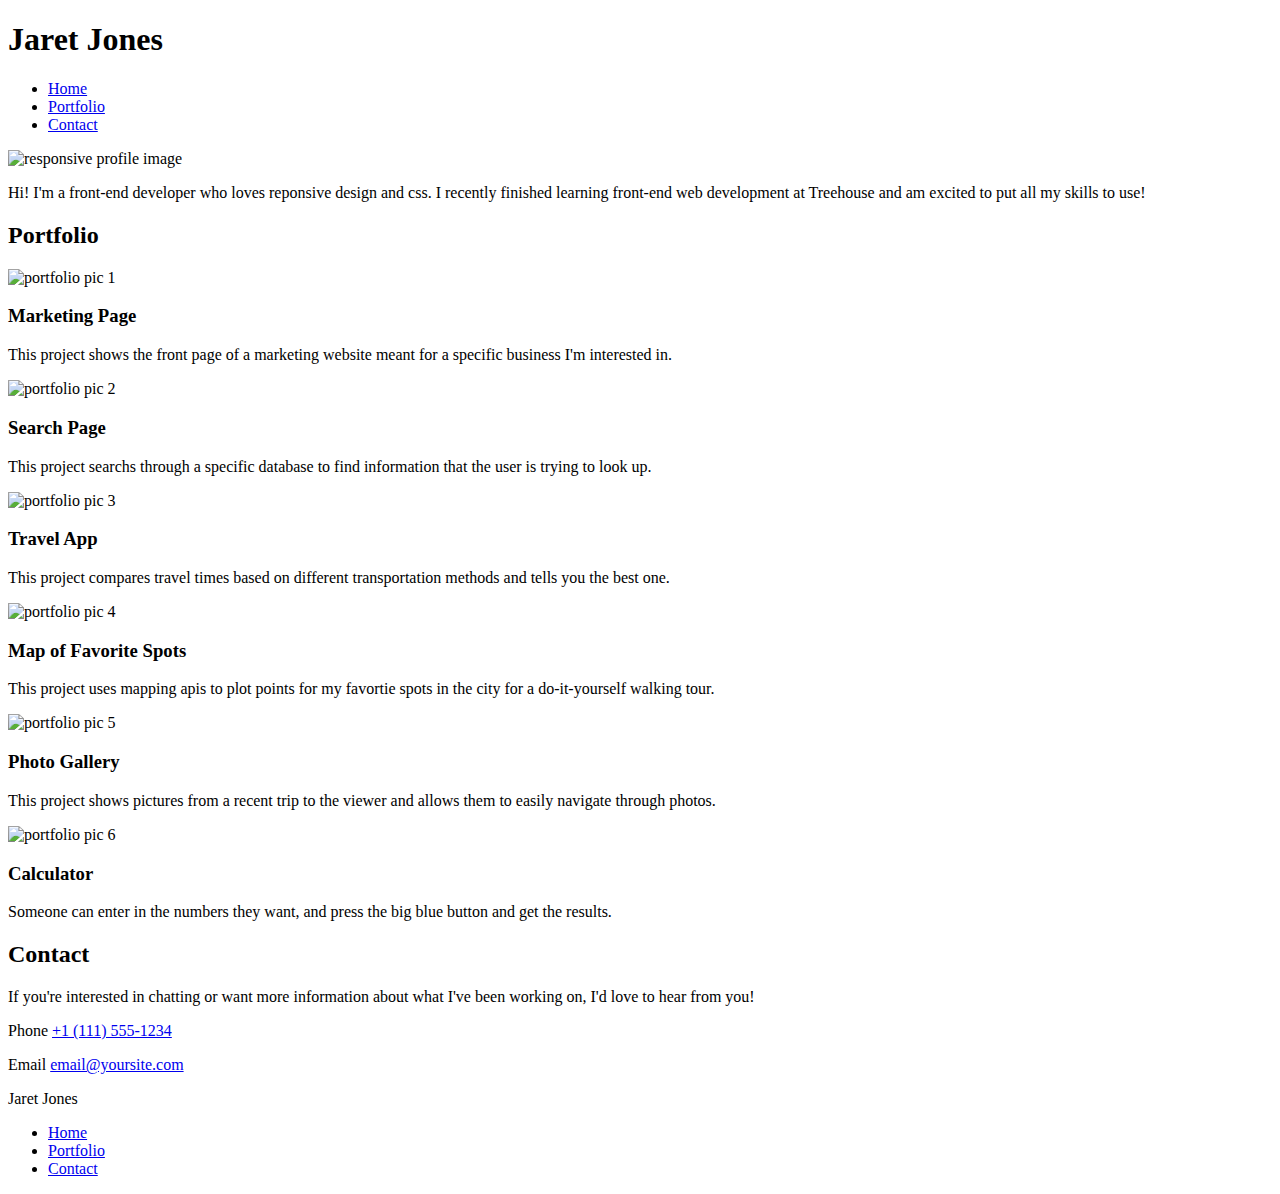
==== index.html @ c3a421cb "index.html for unit 2 project" ====
<!DOCTYPE html>
<html lang="en">

  <head>
    <meta charset="utf-8">
    <title>Jaret Jones</title>
    <meta name="viewport" content="width=device-width, initial-scale=1">
    <meta name="Jaret Jones" content="Jaret Jones Website">
    <link rel="stylesheet" href="css/normalize.css">
    <link rel="stylesheet" href="css/styles.css">
    <link rel="preconnect" href="https://fonts.gstatic.com">
    <link href="https://fonts.googleapis.com/css2?family=Open+Sans&family=Roboto&display=swap" rel="stylesheet">
  </head>
  
   <body>
     <nav>
     <h1 id="top" class="title">Jaret Jones</h1>
     <ul class="nav">
       <li><a href="#top">Home</a></li>
       <li><a href="#portfolio">Portfolio</a></li>
       <li><a href="#contact">Contact</a></li>
     </ul>
       </nav>
     
     <div class="section-1">
     <img class="profile-pic" src="images/responsive-layout-profile.png" alt="responsive profile image">
     
     <p class="bio">
       Hi! I'm a front-end developer who loves reponsive design and css. 
       I recently finished learning front-end web development at Treehouse and am excited to put all my skills to use!
     </p>
     </div>
    
     <div class="portfolio-container">
     <h2 id="portfolio">Portfolio</h2>
     
     <div class="port-1">
     <img src="images/portfolio-1.png" alt="portfolio pic 1">
       <h3>Marketing Page</h3>
       <p class="portfolio-text">This project shows the front page of a marketing website meant for a specific business I'm interested in.</p>
     </div>
     
     <div class="port-2">
     <img src="images/portfolio-2.png" alt="portfolio pic 2">
       <h3>Search Page</h3>
       <p class="portfolio-text">This project searchs through a specific database to find information that the user is trying to look up.</p>
    
  </div>
  
  <div class="port-3">
     <img src="images/portfolio-3.png" alt="portfolio pic 3">
       <h3>Travel App</h3>
       <p class="portfolio-text">This project compares travel times based on different transportation methods and tells you the best one.</p>
     </div>

<div class="port-4">
     <img src="images/portfolio-4.png" alt="portfolio pic 4">
       <h3>Map of Favorite Spots</h3>
       <p class="portfolio-text">This project uses mapping apis to plot points for my favortie spots in the city for a do-it-yourself walking tour.</p>
     </div>

<div class="port-5">
     <img src="images/portfolio-5.png" alt="portfolio pic 5">
       <h3>Photo Gallery</h3>
       <p class="portfolio-text">This project shows pictures from a recent trip to the viewer and allows them to easily navigate through photos.</p>
     </div>

<div class="port-6">
     <img src="images/portfolio-6.png" alt="portfolio pic 6">
       <h3>Calculator</h3>
       <p class="portfolio-text">Someone can enter in the numbers they want, and press the big blue button and get the results.</p>
     </div>
   </div>

     <div class="contact-container" id="contact">
     <h2 class="contact-text">Contact</h2>
       <p>If you're interested in chatting or want more information about what I've been working on, I'd love to hear from you!</p>
       <p>Phone <a href="#"class="contact-info">+1 (111) 555-1234</a></p>
       <p>Email <a href="#"class="contact-info">email@yoursite.com</a></p>
     </div>
     
<footer>
  
  <p class="name">
    Jaret Jones
  </p>
     <ul class="nav-footer">
       <li><a href="#top">Home</a></li>
       <li><a href="#portfolio">Portfolio</a></li>
       <li><a href="#contact">Contact</a></li>
     </ul>
  
     
     </footer>
  </body>
</html>
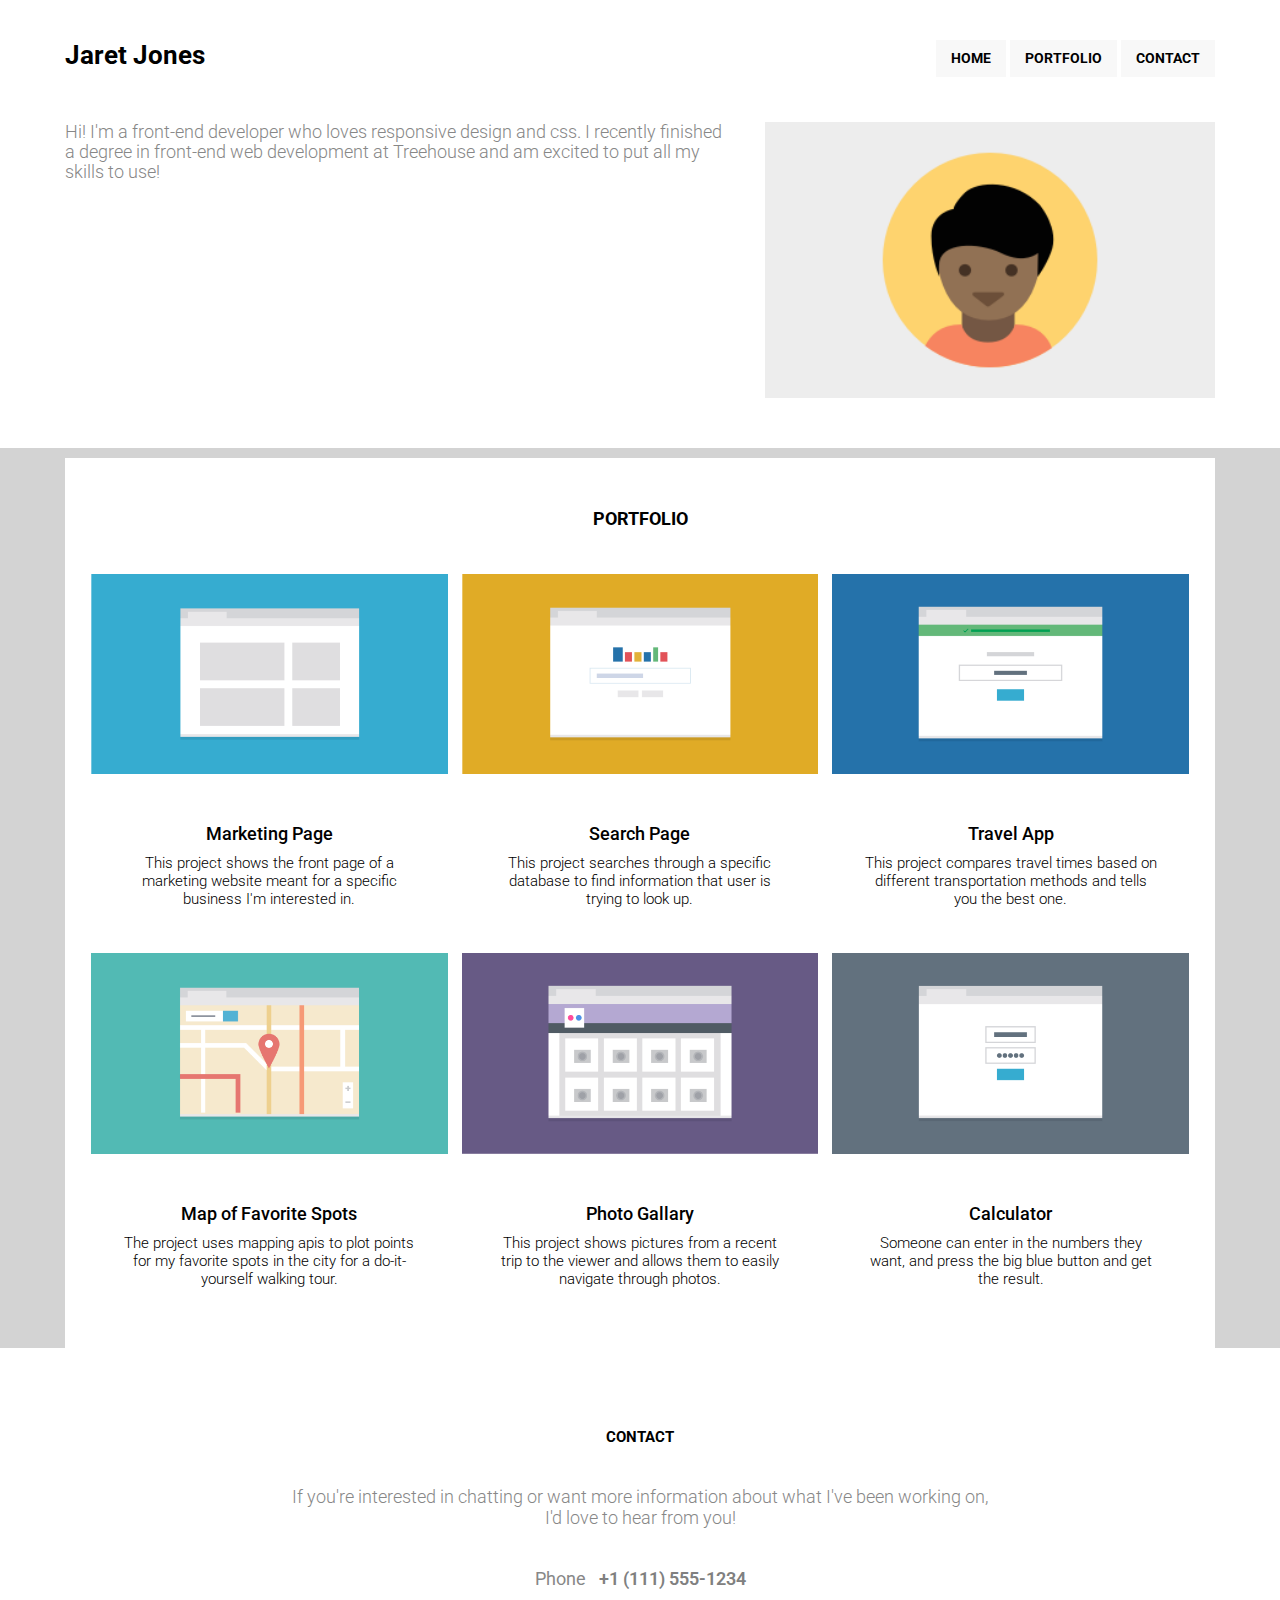
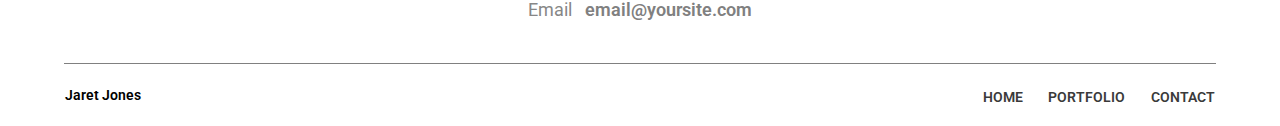
==== commit f4002346: "Create index.html" ====
--- a/index.html
+++ b/index.html
@@ -1,7 +1,5 @@
 <!DOCTYPE html>
 <html lang="en">
-
-  <head>
     <meta charset="utf-8">
     <title>Jaret Jones</title>
     <meta name="viewport" content="width=device-width, initial-scale=1">
@@ -10,87 +8,89 @@
     <link rel="stylesheet" href="css/styles.css">
     <link rel="preconnect" href="https://fonts.gstatic.com">
     <link href="https://fonts.googleapis.com/css2?family=Open+Sans&family=Roboto&display=swap" rel="stylesheet">
-  </head>
+  
   
    <body>
-     <nav>
-     <h1 id="top" class="title">Jaret Jones</h1>
-     <ul class="nav">
-       <li><a href="#top">Home</a></li>
-       <li><a href="#portfolio">Portfolio</a></li>
-       <li><a href="#contact">Contact</a></li>
-     </ul>
-       </nav>
-     
-     <div class="section-1">
-     <img class="profile-pic" src="images/responsive-layout-profile.png" alt="responsive profile image">
-     
-     <p class="bio">
-       Hi! I'm a front-end developer who loves reponsive design and css. 
-       I recently finished learning front-end web development at Treehouse and am excited to put all my skills to use!
-     </p>
-     </div>
-    
-     <div class="portfolio-container">
-     <h2 id="portfolio">Portfolio</h2>
-     
-     <div class="port-1">
-     <img src="images/portfolio-1.png" alt="portfolio pic 1">
-       <h3>Marketing Page</h3>
-       <p class="portfolio-text">This project shows the front page of a marketing website meant for a specific business I'm interested in.</p>
-     </div>
-     
-     <div class="port-2">
-     <img src="images/portfolio-2.png" alt="portfolio pic 2">
-       <h3>Search Page</h3>
-       <p class="portfolio-text">This project searchs through a specific database to find information that the user is trying to look up.</p>
-    
-  </div>
-  
-  <div class="port-3">
-     <img src="images/portfolio-3.png" alt="portfolio pic 3">
-       <h3>Travel App</h3>
-       <p class="portfolio-text">This project compares travel times based on different transportation methods and tells you the best one.</p>
-     </div>
+       <header id="home">  
+                <div class="nav-bar container clearfix">
+                    <h1 class="student-name">Jaret Jones</h1>
+                    <nav class="main-nav">
+                        <ul>
+                            <li><a href="#home">HOME</a></li>
+                            <li><a href="#portfolio">PORTFOLIO</a></li>
+                            <li><a href="#contact">CONTACT</a></li>
+                        </ul>
+                    </nav>
+                </div>
+                <div class="intro container clearfix">
+                    <img src="images/responsive-layout-profile.png" alt="profile picture">
+                    <p class="paragraph-basics header-info">Hi! I'm a front-end developer who loves responsive design and css. I recently finished a degree in front-end web development at Treehouse and am excited to put all my skills to use!</p>
+                </div>
+        </header> 
 
-<div class="port-4">
-     <img src="images/portfolio-4.png" alt="portfolio pic 4">
-       <h3>Map of Favorite Spots</h3>
-       <p class="portfolio-text">This project uses mapping apis to plot points for my favortie spots in the city for a do-it-yourself walking tour.</p>
-     </div>
+        <main id="portfolio"> 
+            <div class="main-content container"> 
+                <h3 class="portfolio-title">Portfolio</h3>
+                <div class= "content-wrapper clearfix" > 
+                    <div class="col">
+                        <img src="images/portfolio-1.png" alt="marketing page">                
+                        <h3>Marketing Page</h3>
+                        <p class="paragraph-basics">This project shows the front page of a marketing website meant for a specific business I'm interested in.</p>
+                    </div>
+                    <div class="col">
+                        <img src="images/portfolio-2.png" alt="search page">
+                        <h3>Search Page</h3>
+                        <p class="paragraph-basics">This project searches through a specific database to find information that user is trying to look up.</p>
+                    </div>
+                    <div class="col">
+                        <img src="images/portfolio-3.png" alt="travel app">
+                        <h3>Travel App</h3>
+                        <p class="paragraph-basics">This project compares travel times based on different transportation methods and tells you the best one.</p>
+                    </div>
+                    <div class="col">
+                        <img src="images/portfolio-4.png" alt="map of favorite spots">
+                        <h3>Map of Favorite Spots</h3>
+                        <p class="paragraph-basics">The project uses mapping apis to plot points for my favorite spots in the city for a do-it-yourself walking tour.</p>
+                    </div>
+                    <div class="col">
+                        <img src="images/portfolio-5.png" alt="photo gallary">
+                        <h3>Photo Gallary</h3>
+                        <p class="paragraph-basics">This project shows pictures from a recent trip to the viewer and allows them to easily navigate through photos.</p>
+                    </div>
+                    <div class="col">
+                        <img src="images/portfolio-6.png" alt="calculator">
+                        <h3>Calculator</h3>
+                        <p class="paragraph-basics">Someone can enter in the numbers they want, and press the big blue button and get the result.</p>
+                    </div>
+                </div>
+            </div> 
+        </main> 
 
-<div class="port-5">
-     <img src="images/portfolio-5.png" alt="portfolio pic 5">
-       <h3>Photo Gallery</h3>
-       <p class="portfolio-text">This project shows pictures from a recent trip to the viewer and allows them to easily navigate through photos.</p>
-     </div>
+        <article id="contact">
+        <div class="contact-info container"> 
+            <h3>CONTACT</h3>
+            <p class= "paragraph-basics contact-intro">If you're interested in chatting or want more information about what I've been working on, I'd love to hear from you!</p>
+            <p class="phone-email">Phone &ensp;<a>+1 (111) 555-1234</a></p>
+            <p class="phone-email">Email &ensp;<a>email@yoursite.com</a></p>
+        </div>
+        </article>
 
-<div class="port-6">
-     <img src="images/portfolio-6.png" alt="portfolio pic 6">
-       <h3>Calculator</h3>
-       <p class="portfolio-text">Someone can enter in the numbers they want, and press the big blue button and get the results.</p>
-     </div>
-   </div>
+        <hr>
 
-     <div class="contact-container" id="contact">
-     <h2 class="contact-text">Contact</h2>
-       <p>If you're interested in chatting or want more information about what I've been working on, I'd love to hear from you!</p>
-       <p>Phone <a href="#"class="contact-info">+1 (111) 555-1234</a></p>
-       <p>Email <a href="#"class="contact-info">email@yoursite.com</a></p>
-     </div>
-     
-<footer>
-  
-  <p class="name">
-    Jaret Jones
-  </p>
-     <ul class="nav-footer">
-       <li><a href="#top">Home</a></li>
-       <li><a href="#portfolio">Portfolio</a></li>
-       <li><a href="#contact">Contact</a></li>
-     </ul>
-  
-     
-     </footer>
-  </body>
+        <footer> 
+            <div class="container clearfix bottom-nav"> 
+                 <h4 class="footer-name">Jaret Jones</h4>
+                    <h4 class="to-top"><a href="#home">Back to Top</a></h4>
+                
+                
+            <nav class="footer-nav">
+                <ul>
+                    <li><a href="#home">HOME</a></li>
+                    <li><a href="#portfolio">PORTFOLIO</a></li>
+                    <li><a href="#contact">CONTACT</a></li>
+                </ul>
+            </nav>
+            </div>
+        </footer>
+    </body>
 </html>
--- a/css/styles.css
+++ b/css/styles.css
@@ -0,0 +1,367 @@
+* {
+   box-sizing: border-box;
+   text-align: center;
+}
+
+body {
+  font-family: 'Roboto', serif;
+  font-size: 16px;
+   color: black;
+}
+
+
+img {
+    max-width: 100%;
+}
+
+a {
+	text-decoration: none;
+    color: black;
+}
+
+a:hover {
+  text-decoration: underline;
+  color: blue;
+}
+
+h2,
+h3,
+h4 {
+    margin-top: 0;
+    margin-bottom: 0;
+}
+
+p {
+   margin-top: 0;
+}
+
+hr {
+    width: 90%;
+    border-top: 1.5px solid grey; 
+    border-bottom: 0;
+    border-left: 0;
+    border-right: 0;
+}
+
+article {
+    padding-top: 0;
+}
+
+.clearfix:after {
+    content: "";
+    display: table;
+    clear: both;
+  }
+
+
+.nav-bar {
+    padding-bottom: 40px;
+}
+
+.student-name {
+    font-size: 1.60em;    
+}
+
+.student-name,
+.main-nav a {
+    display: block;
+    font-weight: 700;
+    padding: 10px 15px;
+}
+
+.main-nav a {
+    color:#000;    
+    font-size: .90em;
+}
+
+.main-nav li {
+    background-color: #fff;
+}
+
+.student-name,
+.main-nav li {
+    margin-top: 5px;
+}
+
+
+
+.intro {
+    padding-bottom: 25px;
+}
+.header-info{
+    color: #878787;  
+    margin-top: 10px;
+}
+
+.intro img {
+    width: 70%;
+    padding-bottom: 10px;
+}
+.paragraph-basics {
+    font-weight: 300;
+    font-size: .92em; 
+}
+
+
+#portfolio {
+    background: white;
+}
+
+.main-content {
+    padding-top: 40px;
+    padding-bottom:25px;
+}
+
+.portfolio-title {
+    padding-bottom: 40px;
+    font-size: 1.15em;
+    font-weight: 700;
+    text-transform: uppercase;
+}
+
+.content-wrapper {
+    padding-top: 0;
+}
+
+.col h3 {
+    font-weight: 500;
+    font-size: 1.15em;
+    margin-top: 20px;   
+}
+
+.col p {
+    margin-top: 10px; 
+    padding-bottom: 25px;
+}
+
+.container{
+    width: 90%;
+    margin: 0 auto;
+}
+
+
+#contact {
+    color:#878787;
+    padding-top: 10px;
+}
+
+#contact div {
+    padding-bottom: 35px;
+}
+
+#contact h3 {
+    margin-top: 50px;
+    padding-bottom: 30px;
+    font-weight: 700;
+    font-size: .95em;
+    color: black;
+}
+
+.contact-intro{
+    padding-bottom: 15px;
+}
+
+.phone-email a {
+    font-weight: 600;
+    color: grey;
+}
+
+.bottom-nav {
+    padding-top: 15px;
+    padding-bottom: 20px;
+}
+
+.bottom-nav h4 {
+    font-size: .90em;
+    font-weight: 600;
+}
+
+.footer-name {
+    float: left;
+}
+
+.to-top {
+    float: right;
+}
+
+
+.footer-nav {
+    display: none;
+    float: right;
+    padding-top: 0;
+}
+.footer-nav li {
+    display: inline-block; 
+    padding-top: 0;
+}
+.footer-nav a {
+    color:#3a3a3a;
+    font-weight: 600;
+    font-size: .90em;
+    padding-left: 1.5em;
+    padding-top: 0;
+}
+
+
+
+@media (min-width: 768px) { 
+
+    *{
+        padding-top: 10px; 
+    }
+ 
+     
+    .nav-bar {
+        padding-bottom: 25px;
+    }
+    .student-name {
+        margin: 0;
+        padding: 0;
+    }
+    .main-nav{
+        padding-top: 0;
+        
+    }
+    .main-nav li {
+        display: inline-block;
+        background: #f8f8f8ee;
+    }
+    
+    
+    .intro {
+        padding-bottom: 40px;
+        display: inline-block;
+        padding-right: .45em;
+        padding-left:.45em; 
+    }
+
+    .intro img {
+        width: 40%;
+        float: right;
+        padding-left: 10px;
+    }
+
+    .intro p {
+        text-align: left;
+        padding-top: 0;
+        font-size: 1.11em;
+    }
+
+    
+    .main-content {
+        padding-top: 25px;
+    }
+    .portfolio-title {
+        padding-bottom: 25px;
+    }
+    .content-wrapper {
+        margin: 0 auto;
+    } 
+
+    .col {
+        float: left; 
+        width:50%;
+        padding-right: .45em;
+        padding-left:.45em; 
+    }
+    
+    .col p {
+        width: 308px;
+        margin: 0 auto;
+        padding-left: .5em;
+        padding-right: .5em;  
+    }
+   
+     .contact-info {
+        width: 70%;
+    }
+
+    #contact p {
+        font-size: 1.15em;
+    
+    }
+
+     hr,
+    footer,
+    .footer-name {
+        padding-top: 0;
+    }
+
+    .to-top {
+        display: none;
+    }
+    
+    .footer-nav {
+        display: block;
+    }
+
+} 
+
+
+@media (min-width: 1024px) { 
+    .container{
+        max-width: 1150px;
+    }
+
+    .student-name {
+        float: left;
+    }
+    .main-nav {
+        float: right;
+    }
+    .main-nav li {
+        padding-top: 0;
+        margin-top: 0;
+    }
+
+    .intro {
+        padding-right:0 ;
+        padding-left:0 ;
+    }
+    .intro p{
+        width:60%; 
+        padding-right: 30px;
+    } 
+
+
+    #portfolio {
+        background: lightgrey;
+    }
+    #portfolio h3 {
+        padding-top: 25px;
+
+    }
+
+    .main-content {
+        width: 95%;
+        background: white;
+        padding-left: 1em;
+        padding-right: 1em; 
+    }
+  
+    .content-wrapper{
+        padding-left: .2em;
+        padding-right: .2em; 
+        padding-bottom: 10px;
+    }
+    .col {
+        width: 33.3333333%;
+        }
+
+   .contact-intro {
+        padding-right: 90px;
+        padding-left: 90px;
+        padding-bottom: 30px;
+    }
+    
+    .contact-info p{
+        margin-bottom: 0;
+    }
+} 
+
+
+
+
+  
+  
+  
